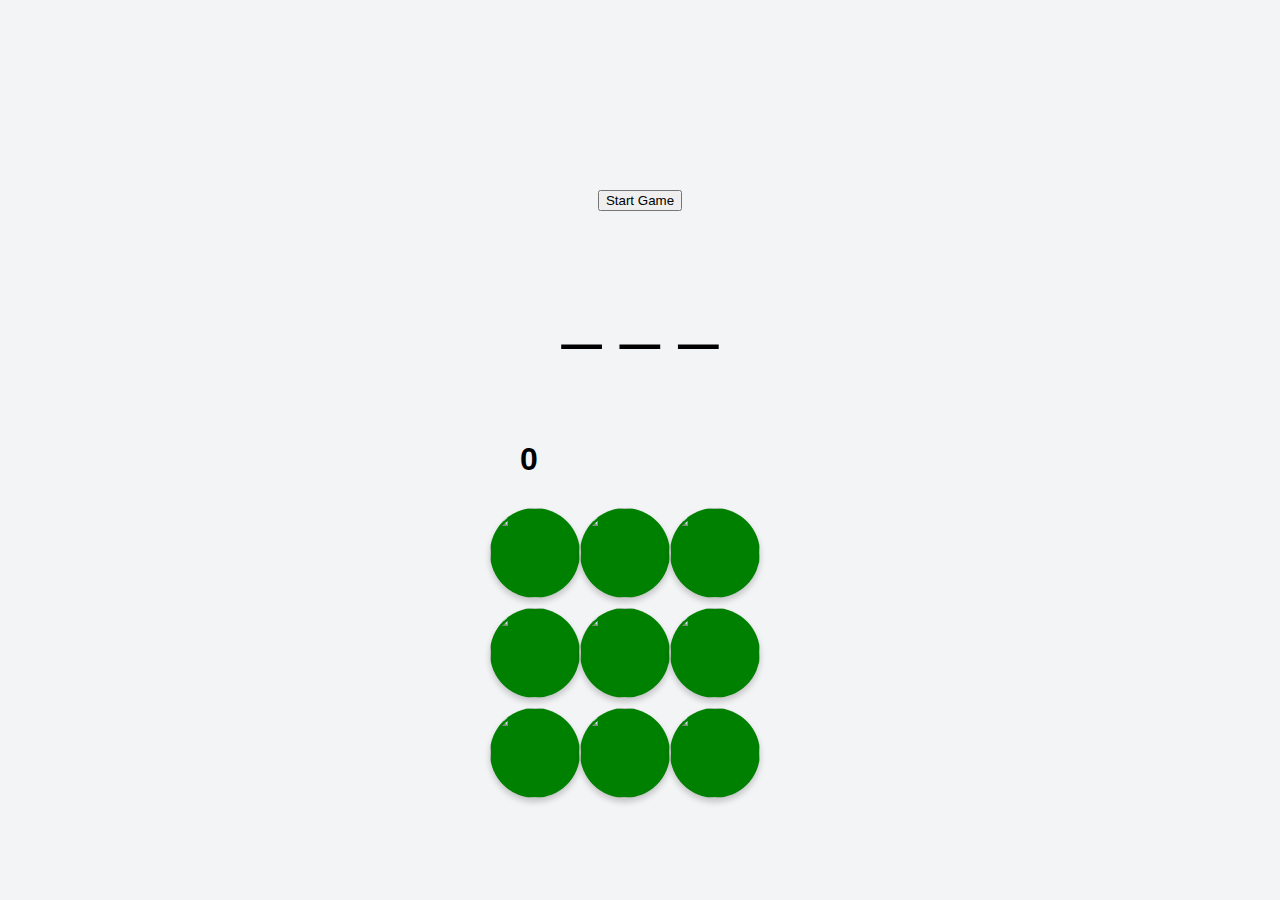
==== index.html @ a47ace66 "message" ====
<!DOCTYPE html>
<html lang="en">
<head>
    <meta charset="UTF-8">
    <meta name="viewport" content="width=device-width, initial-scale=1.0">
    <link rel="stylesheet" href="style.css">
    <script defer src="app.js"></script>
    <title>Document</title>
</head>
<body>
<button id="game_start">Start Game</button>


<div id="timer"></div>
<div id="mistake">_ _ _</div>
    <div id="game-container">
      <h1 id="score-message"></h1>
        <div class="grid">
          <div class="hole" id="hole-1"><img id="img1" src=""> </div>
          <div class="hole" id="hole-2"><img id="img2" src=""> </div>
          <div class="hole" id="hole-3"><img id="img3" src=""> </div>
          <div class="hole" id="hole-4"><img id="img4" src=""> </div>
          <div class="hole" id="hole-5"><img id="img5" src=""> </div>
          <div class="hole" id="hole-6"><img id="img6" src=""> </div>
          <div class="hole" id="hole-7"><img id="img7" src=""> </div>
          <div class="hole" id="hole-8"><img id="img8" src=""> </div>
          <div class="hole" id="hole-9"><img id="img9" src=""> </div>
        </div>
      </div>
</body>
</html>
---- style.css ----
body {
    font-family: Arial, sans-serif;
    display: flex;
    justify-content: center;
    align-items: center;
    height: 100vh;
    background-color: #f3f4f6;
    margin: 0;
    flex-direction: column;
 
  }
  
 
  #game-container {
    width: 300px;
    height: 300px;
    display: block;
    justify-content: space-around;
    align-items: center;
    flex-wrap: wrap;
    align-self: center;
    /* flex-flow: row; */
  }
  
 
  .grid {
    display: flex;
flex-wrap: wrap;
    width: 100%;
    height: 100%;
  }
  
 
  .hole {
    width: 30%;
    height: 30%;
    background-color: green; 
    border-radius: 50%;
    position: relative;
    cursor: pointer;
    box-shadow: 0 4px 6px rgba(0, 0, 0, 0.2);
    
  }
  #score-message {
display: block;
margin: 30px;

  }
 
  .hole.active {
    background-color: red; 
    
  }
  #mistake {
display: block;
margin: 60px;

font-size: 70px;
  }
  #timer {
font-size: 90px;


  }

  .hidden {

    display: none;
  }
  img {
    width: 100%;
    height: 100%;
    /* background-color: green;  */
    border-radius: 50%;

    cursor: pointer;

  }
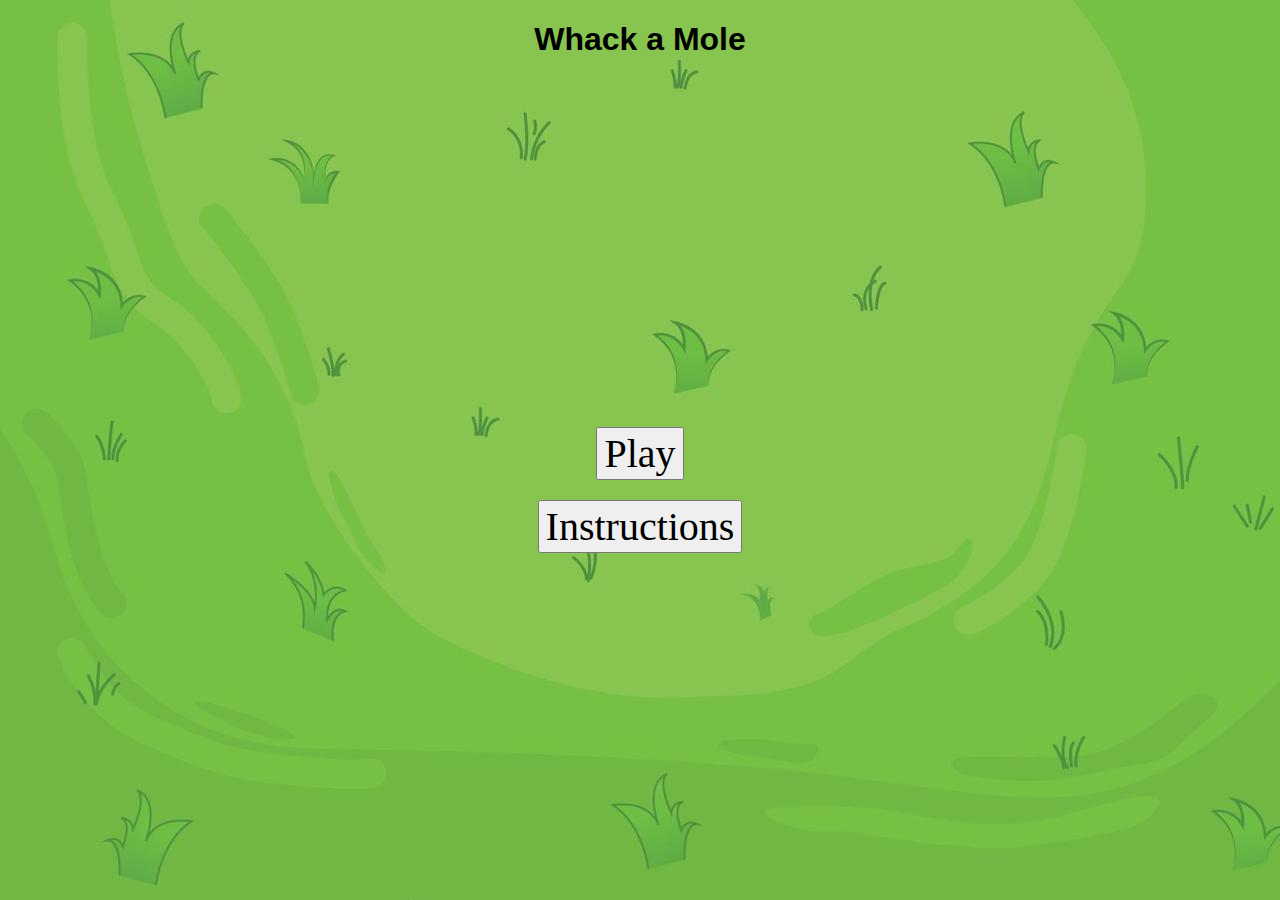
==== commit 8b4e8bb4: "third day" ====
--- a/index.html
+++ b/index.html
@@ -1,31 +1,23 @@
+
 <!DOCTYPE html>
 <html lang="en">
 <head>
-    <meta charset="UTF-8">
-    <meta name="viewport" content="width=device-width, initial-scale=1.0">
-    <link rel="stylesheet" href="style.css">
-    <script defer src="app.js"></script>
-    <title>Document</title>
+  <meta charset="UTF-8">
+  <meta name="viewport" content="width=device-width, initial-scale=1.0">
+ <link rel="stylesheet" href="style.css">
+ <script defer src="idx.js"></script>
+  <title>Document</title>
 </head>
 <body>
-<button id="game_start">Start Game</button>
+  <h1>Whack a Mole</h1>
+<div id="instructionsCont">
+<button id="playBtn">Play</button>
+<button id="instructionsBtn"> Instructions</button>
 
+  <div id="instructions" class="hidden">
+    <h2>Instructions</h2>
+    <p>Click the moles as they pop up to earn points. The game ends when you make 3 mistakes.</p>
 
-<div id="timer"></div>
-<div id="mistake">_ _ _</div>
-    <div id="game-container">
-      <h1 id="score-message"></h1>
-        <div class="grid">
-          <div class="hole" id="hole-1"><img id="img1" src=""> </div>
-          <div class="hole" id="hole-2"><img id="img2" src=""> </div>
-          <div class="hole" id="hole-3"><img id="img3" src=""> </div>
-          <div class="hole" id="hole-4"><img id="img4" src=""> </div>
-          <div class="hole" id="hole-5"><img id="img5" src=""> </div>
-          <div class="hole" id="hole-6"><img id="img6" src=""> </div>
-          <div class="hole" id="hole-7"><img id="img7" src=""> </div>
-          <div class="hole" id="hole-8"><img id="img8" src=""> </div>
-          <div class="hole" id="hole-9"><img id="img9" src=""> </div>
-        </div>
-      </div>
+</div>
 </body>
-</html>+</html>
--- a/style.css
+++ b/style.css
@@ -5,7 +5,8 @@
     justify-content: center;
     align-items: center;
     height: 100vh;
-    background-color: #f3f4f6;
+    /* background-color: #f3f4f6; */
+    background:url("grass.jpg");
     margin: 0;
     flex-direction: column;
  
@@ -35,11 +36,12 @@
   .hole {
     width: 30%;
     height: 30%;
-    background-color: green; 
+    /* background-color: green;  */
     border-radius: 50%;
     position: relative;
     cursor: pointer;
     box-shadow: 0 4px 6px rgba(0, 0, 0, 0.2);
+border: 5px solid brown;
     
   }
   #score-message {
@@ -48,10 +50,11 @@
 
   }
  
-  .hole.active {
-    background-color: red; 
+  /* .hole.active {
+     background-color: red;  
     
-  }
+
+  } */
   #mistake {
 display: block;
 margin: 60px;
@@ -64,10 +67,7 @@
 
   }
 
-  .hidden {
-
-    display: none;
-  }
+ 
   img {
     width: 100%;
     height: 100%;
@@ -76,4 +76,32 @@
 
     cursor: pointer;
 
-  }+  }
+
+  .hole-stop {
+    pointer-events:none;
+
+  }
+  .hidden {
+
+    display: none;
+  }
+  /* main menu */
+
+button {
+
+font-family: 'Times New Roman', Times, serif;
+font-size: 40px;
+
+
+} 
+
+/*center elements inside instruction cont*/
+#instructionsCont {
+  display: flex;
+  justify-content: center;
+  align-items: center;
+  flex-direction: column;
+  height: 100vh;
+gap: 20px;
+}
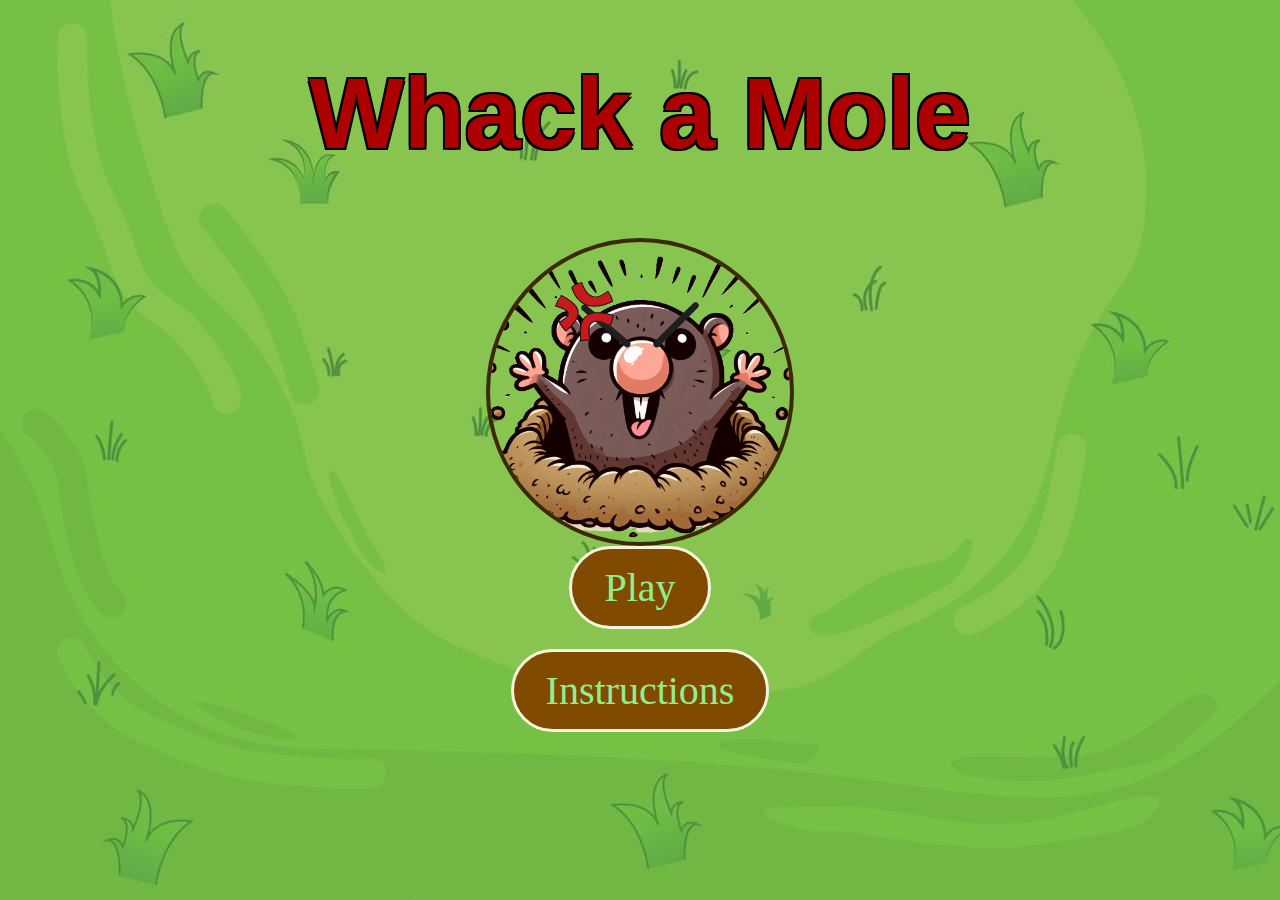
==== commit a6aa1217: "final update" ====
--- a/index.html
+++ b/index.html
@@ -9,15 +9,23 @@
   <title>Document</title>
 </head>
 <body>
-  <h1>Whack a Mole</h1>
+  <h1 class="title-style">Whack a Mole</h1>
+  <div id="instructions-img">
+    <div id="instructions" class="instruction-block hidden">
+    <h2>Instructions</h2>
+ <ul>
+  <li>Click the holes with a mole to earn points.</li>
+  <li>Reach 150 points to win the game.</li>
+  <li>You lose if you hit an empty hole 3 times</li>
+  <li>You lose if the timer runs out.</li>
+  <li>Good luck!</li>
+ </ul>
+</div>
+<img id ="main-image" src="mole-angry-NB.PNG" alt="Main Mole Image">
+</div>
+  
 <div id="instructionsCont">
-<button id="playBtn">Play</button>
-<button id="instructionsBtn"> Instructions</button>
-
-  <div id="instructions" class="hidden">
-    <h2>Instructions</h2>
-    <p>Click the moles as they pop up to earn points. The game ends when you make 3 mistakes.</p>
-
-</div>
+<button id="playBtn" class="btn-style">Play</button>
+<button id="instructionsBtn" class="btn-style"> Instructions</button>
 </body>
 </html>
--- a/style.css
+++ b/style.css
@@ -4,8 +4,7 @@
     display: flex;
     justify-content: center;
     align-items: center;
-    height: 100vh;
-    /* background-color: #f3f4f6; */
+    height: 80vh;
     background:url("grass.jpg");
     margin: 0;
     flex-direction: column;
@@ -21,7 +20,7 @@
     align-items: center;
     flex-wrap: wrap;
     align-self: center;
-    /* flex-flow: row; */
+
   }
   
  
@@ -36,7 +35,6 @@
   .hole {
     width: 30%;
     height: 30%;
-    /* background-color: green;  */
     border-radius: 50%;
     position: relative;
     cursor: pointer;
@@ -49,12 +47,7 @@
 margin: 30px;
 
   }
- 
-  /* .hole.active {
-     background-color: red;  
-    
 
-  } */
   #mistake {
 display: block;
 margin: 60px;
@@ -71,7 +64,6 @@
   img {
     width: 100%;
     height: 100%;
-    /* background-color: green;  */
     border-radius: 50%;
 
     cursor: pointer;
@@ -86,7 +78,7 @@
 
     display: none;
   }
-  /* main menu */
+
 
 button {
 
@@ -96,7 +88,7 @@
 
 } 
 
-/*center elements inside instruction cont*/
+
 #instructionsCont {
   display: flex;
   justify-content: center;
@@ -104,4 +96,75 @@
   flex-direction: column;
   height: 100vh;
 gap: 20px;
+
 }
+.text-style {
+font-size: 40px;
+color: rgb(63, 32, 1);;
+
+  text-shadow: 4px 4px 8px rgba(103, 96, 1, 0.745);
+  font-family: 'Times New Roman', sans-serif;
+ 
+
+
+
+
+
+}
+.mistake-style{
+  color: rgb(173, 1, 1); 
+  text-shadow: 2px 2px 0 #9c6d00, 
+               -2px -2px 0 #9c6d00,
+               2px -2px 0 #9c6d00,
+               -2px 2px 0 #9c6d00;
+  font-size: 1.5em; 
+  font-weight: bold; 
+}
+.title-style {
+  color: rgb(173, 1, 1); 
+  text-shadow: 2px 2px 0 #000000, 
+               -2px -2px 0 #000000,
+               2px -2px 0 #000000,
+               -2px 2px 0 #000000;
+  font-size: 100px; 
+  font-weight: bold; 
+
+
+}
+.btn-style {
+background-color: rgb(128, 75, 0);
+color: lightgreen;
+border: 3px solid beige;
+padding: 15px 32px;
+cursor: pointer;
+transition: all 0.4s;
+border-radius: 50px;
+}
+.btn-style:active{
+
+  box-shadow: 0 2px 0 ;
+  position: relative;
+  top: 2px;
+}
+#main-image{
+width: 300px;
+height: 300px;
+border: 4px solid rgb(60, 41, 3);
+
+
+}
+#instructions-img{
+display: flex;
+
+
+
+}
+.instruction-block{
+font-family: 'Times New Roman', Times, serif;
+color: #372701;
+background:lightgreen;
+border: 2px solid darkgreen;
+border-radius: 10px;
+
+
+}